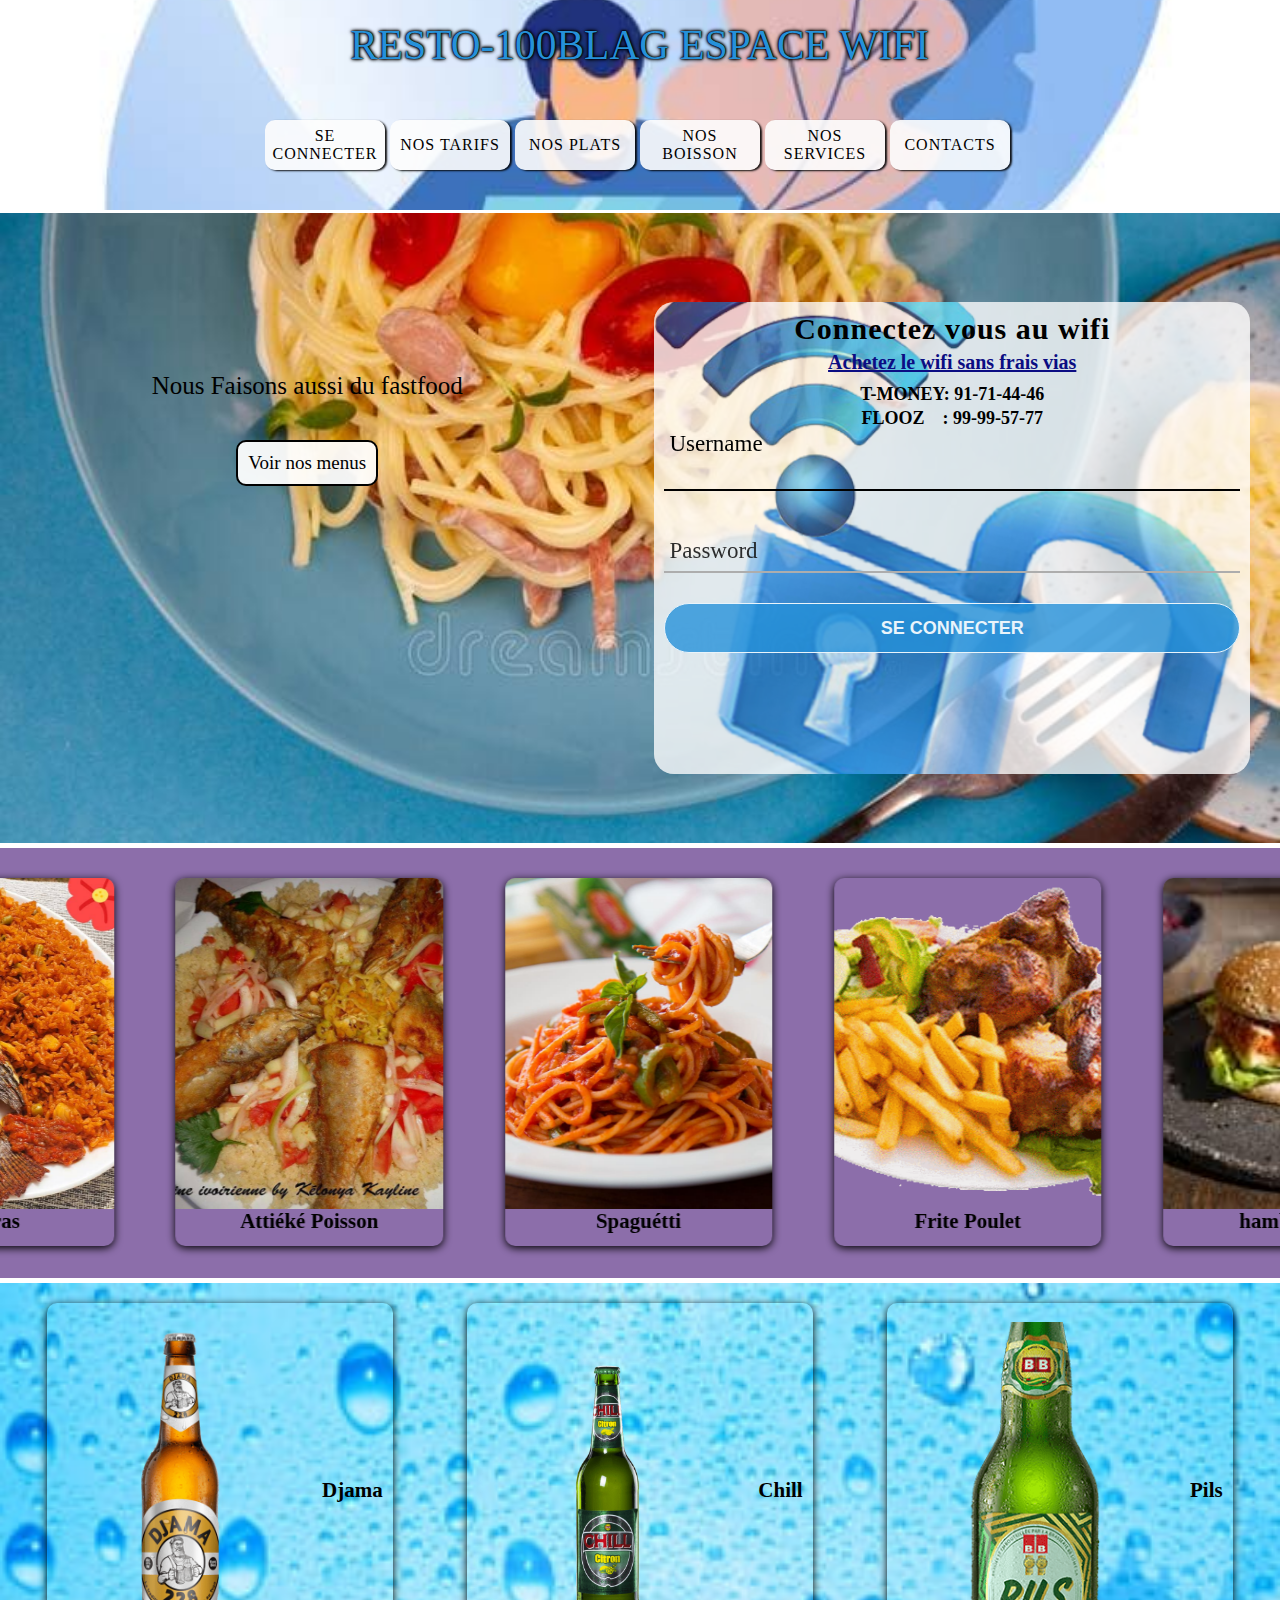
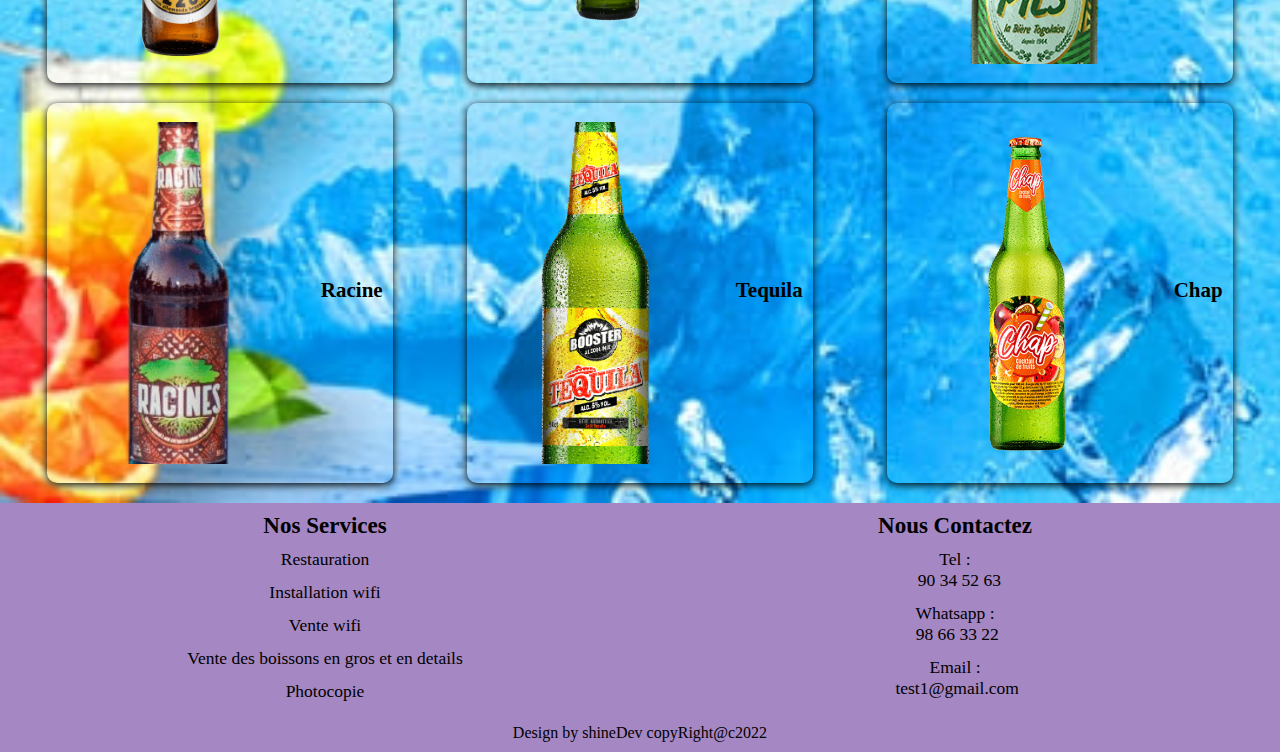
==== dev.html @ b5bc55d2 "premier commite 100blag page de connrction" ====
<!DOCTYPE html>
<html lang="en">
<head>
    <meta charset="UTF-8">
    <meta http-equiv="X-UA-Compatible" content="IE=edge">
    <meta name="viewport" content="width=device-width, initial-scale=1.0">
    <link rel="stylesheet" href="./css/glide.core.min.css">
    <link rel="stylesheet" href="./css/glide.theme.min.css">
    <link rel="stylesheet" href="./css/style.css">
    <title>Document</title>
</head>
<body>
    <div class="grid-container ">
        <header>
            <div class="logo-container">
                <div class="wrapper flex">
                    <h1 class="header-title">RESTO-100BLAG ESPACE WIFI</h1>
                </div>   
            </div>
            <div class="nav-container">
                <div class="wrapper flex sb">
                    <nav class="nav-area fw">
                        <ul class="nav-links">
                            <li class="nav-link"><a href="#barner">SE CONNECTER</a></li>
                            <li class="nav-link tarif"><a href="#">NOS TARIFS</a></li>
                            <li class="nav-link"><a href="#foods">NOS PLATS</a></li>
                            <li class="nav-link"><a href="#drinks">NOS BOISSON</a></li>
                            <li class="nav-link"><a href="#services">NOS SERVICES</a></li>
                            <li class="nav-link"><a href="#services">CONTACTS</a></li>
                        </ul>                     
                    </nav>
                </div>
            </div>
        </header>
        <main>     
            <section id="barner" class="barner-container">             
                <div class="wrapper flex-column">
                    <div class="barner-food flex">
                        <p>Nous Faisons aussi du fastfood  </p>
                        <a href="#foods">Voir nos menus</a>
                    </div>
                    <div class="w-login-container">
                        <div class="form-wrapper">
                            <div class="login-title">
                                <h2>Connectez vous au wifi</h2>
                                <p>Achetez le wifi sans frais vias</p>
                                <p>T-MONEY: 91-71-44-46</p>
                                <p>FLOOZ  &nbsp;&nbsp;&nbsp;: 99-99-57-77</p>
                            </div>
                                <form method="post" action="http://resto-100blag.net/login">
                                <input type="hidden" name="dst" value="http://www.msftconnecttest.com/redirect" />
						        <input type="hidden" name="popup" value="true" />
                                <div class="txt_field">
                                  <input type="text" required autofocus>
                                  <span></span>
                                  <label>Username</label>
                                </div>
                                <div class="txt_field">
                                  <input type="password" required>
                                  <span></span>
                                  <label>Password</label>
                                </div>
                                <input type="submit" value="SE CONNECTER">
                              </form>
                        </div>
                    </div>
                </div>     
             </section>

            <section id="foods" class="foods-container">
                <div class="glide">
                    <div class="wrapper glide__track" data-glide-el="track">
                        <div class="foods glide__slides">
                            <div class="food-wrapper glide__slide">
                                <div class="food">
                                    <div class="food-img">
                                        <img src="./img/spaguetirouge.jpg" alt=""/>
                                    </div>
                                    <div class="food-info">
                                        <h2>Spaguétti</h2>
                                    </div>
                                </div>
                            </div>
                            <div class="food-wrapper">
                                <div class="food">
                                    <div class="food-img">
                                        <img src="./img/fritePoulet.gif" alt=""/>
                                    </div>
                                    <div class="food-info">
                                        <h2>Frite Poulet</h2>
                                    </div>
                                </div>
                            </div>
                            <div class="food-wrapper">
                                <div class="food">
                                    <div class="food-img">
                                        <img src="./img/hamburgurd.jpg" alt=""/>
                                    </div>
                                    <div class="food-info">
                                        <h2>hamburgurd</h2>
                                    </div>
                                </div>
                            </div>
                            <div class="food-wrapper">
                                <div class="food">
                                    <div class="food-img">
                                        <img src="./img/aloco-poisson.jpg" alt=""/>
                                    </div>
                                    <div class="food-info">
                                        <h2>Aloco Poisson</h2>
                                    </div>
                                </div>
                            </div>
                            <div class="food-wrapper">
                                <div class="food">
                                    <div class="food-img">
                                        <img src="./img/riz-gras.jpg" alt=""/>
                                    </div>
                                    <div class="food-info">
                                        <h2>Riz Gras</h2>
                                    </div>
                                </div>
                            </div>
                            <div class="food-wrapper">
                                <div class="food">
                                    <div class="food-img">
                                        <img src="./img/Attiéké-poisson.jpg" alt=""/>
                                    </div>
                                    <div class="food-info">
                                        <h2>Attiéké Poisson</h2>
                                    </div>
                                </div>
                            </div>
                        </div>
                    </div>
                </div>      
            </section>

            <section id="drinks" class="drinks-container">
                <div class="wrapper">
                    <div class="foods">
                        <div class="food-wrapper">
                            <div class="food">
                                <div class="food-img">
                                    <img src="./img/djama 228.png" alt=""/>
                                </div>
                                <div class="food-info">
                                    <h2>Djama</h2>
                                </div>
                            </div>
                        </div>
                        <div class="food-wrapper">
                            <div class="food">
                                <div class="food-img">
                                    <img src="./img/chill.png" alt=""/>
                                </div>
                                <div class="food-info">
                                    <h2>Chill</h2>
                                </div>
                            </div>
                        </div>
                        <div class="food-wrapper">
                            <div class="food">
                                <div class="food-img">
                                    <img src="./img/pils.png" alt=""/>
                                </div>
                                <div class="food-info">
                                    <h2>Pils</h2>
                                </div>
                            </div>
                        </div>
                        <div class="food-wrapper">
                            <div class="food">
                                <div class="food-img">
                                    <img src="./img/racine.png" alt=""/>
                                </div>
                                <div class="food-info">
                                    <h2>Racine</h2>
                                </div>
                            </div>
                        </div>
                        <div class="food-wrapper hidden">
                            <div class="food">
                                <div class="food-img">
                                    <img src="./img/booster_tequila.png" alt=""/>
                                </div>
                                <div class="food-info">
                                    <h2>Tequila</h2>
                                </div>
                            </div>
                        </div>
                        <div class="food-wrapper hidden">
                            <div class="food">
                                <div class="food-img">
                                    <img src="./img//chap2.png" alt=""/>
                                </div>
                                <div class="food-info">
                                    <h2>Chap</h2>
                                </div>
                            </div>
                        </div>
                    </div>
                </div>
            </section>
            <section id="about" class="about-container"></section>
            <section id="contact" class="contacts-container"></section>

            <!-- overlay tarif -->
            <div class="overlay invisible close">
                <div class="tarif-container">
                    <div class="btn-close close">X</div>
                    <h1>Tarifs Wifi</h1>
                    <table>
                        <tr>
                            <td>1 Heure</td>
                            <td>100f</td>
                        </tr>
                        <tr>
                            <td>24 Heures</td>
                            <td>200f</td>
                        </tr>
                        <tr>
                            <td>3 Jours</td>
                            <td>500f</td>
                        </tr>
                        <tr>
                            <td>1 semaine</td>
                            <td>1000f</td>
                        </tr>
                        <tr>
                            <td>2 semaines</td>
                            <td>1500f</td>
                        </tr>
                        <tr>
                            <td>1 mois</td>
                            <td>2500f</td>
                        </tr>
                    </table>
                </div>
            </div>
        </main>
        <footer id="services">
            <div class="wrapper flex sb">
                <div class="services ft-item">
                    <h2>Nos Services</h2>
                    <ul>
                        <li>Restauration</li>
                        <li>Installation wifi</li>
                        <li>Vente wifi</li>
                        <li>Vente des boissons en gros et en details</li>
                        <li>Photocopie</li>
                    </ul>
                </div>
                <div class="contact ft-item">
                    <h2>Nous Contactez</h2>
                    <ul>
                        <li> Tel :<br> &nbsp; 90 34 52 63</li>
                        <li>Whatsapp :<br>  &nbsp;98 66 33 22</li>
                        <li>Email : <br> &nbsp;test1@gmail.com</li>
                    </ul>
    
                </div>
                <div class="copy-right">Design by shineDev copyRight@c2022</div>
            </div> 
        </footer>
    </div>  
    <script src="./js/glide.min (1).js"></script>
    <script src="./js/script.js"></script>
    <script>
           new Glide('.glide',{
                        type: 'carousel',
                        perView: 4,
                        focusAt: 'center',
                        autoplay: 3000,
                        animationDuration: 1500,
                        animationTimingFunc: 'ease-in',
                        gap: 30,
                        breakpoints:{
                            950:{
                                perView:2
                            },
                            490:{
                                perView:1
                            }
                        }
                    }).mount()
    </script>
</body>
</html>
---- css/style.css ----
*{margin: 0; padding: 0; box-sizing: border-box;}html{font-size: 62.5%;}body{font-size: 1.8rem; /* line-height: 1; */}ul{list-style: none;}a{text-decoration: none; color: black;}img{width: 100%; height: 100%; object-fit: cover;}/* .grid-container{display: grid; grid-template-columns: 1fr; grid-template-rows: 18rem 1fr 5rem; grid-template-areas: 'header' 'main' 'footer'; height: 100%;}*/.wrapper{width: 100%; max-width: 134rem; margin: 0 auto; padding: 10px; height: 100%;}.flex{display: flex; justify-content: center; align-items: center;}.sb{justify-content: space-between; align-items: center;}.flex-column{display: flex; flex-direction: column;}.fw{width: 100%;}/* HEADER */header{background: url('../img/nn.jpg') no-repeat center; background-size: cover; margin-bottom: 0.3rem;}.logo-container{height: 10rem;}.header-title{font-weight: 400; text-align: center; font-family: 'Graffiti'; color: rgb(38, 145, 217); text-shadow: 0rem 0rem 0.1rem rgb(0, 0, 0), 0rem 0rem 0.2rem rgb(0, 0, 0), 0rem 0rem 0.3rem rgb(0, 0, 0), 0rem 0rem 0.4rem rgb(0, 0, 0); transform: scale(1.15); margin-bottom: 1rem;}.nav-container{height: 11rem;}.nav-links{display: flex; justify-content: center; flex-wrap: wrap; margin-bottom: 1rem;}.nav-link{width: 12rem; background-color: rgba(253, 253, 253, 0.897); height: 5rem; margin-bottom: 1rem; display: flex; justify-content: center; align-items: center; border-radius: 1rem; box-shadow: 0.2rem 0.1rem 0.2rem rgba(0, 0, 0, 0.911); margin-right: 0.5rem; padding: 1rem;}.nav-link a{text-align: center; display: block; border-radius: 1rem; font-size: 1.6rem; letter-spacing: 0.1rem; font-family: cursive; cursor: pointer; color: rgb(0, 0, 0);}.nav-link:hover{transform: scale(1.05); background-color: rgba(38, 145, 217, 0.808);}.nav-link:hover a{color: white;}.active, .nav-link.active{background-color: rgba(38, 145, 217, 0.911); color: white;}.active a{color: white;}/* main */.barner-container{background: url('../img/res4.jpg') no-repeat; height: 80vh; background-size: cover; text-align: center; padding-top: 2rem;}.barner-food{order: 1; height: 23%; flex-direction: column; font-size: 2.5rem; color: black; font-family: cursive; text-align: center;}.barner-food a{display: block; padding: 1rem; background-color: #ffffffee; border-radius: 1rem; border: 0.2rem solid rgb(0, 0, 0); margin: 1.5rem 0; color: rgb(0, 0, 0); font-size: 1.9rem;}.w-login-container{position: relative; order: 0; height: 70%; border-radius: 1rem; background-color: rgba(255, 255, 255, 0.267); padding: 1rem;}.w-login-container::before{content: ""; position: absolute; top: 0; bottom: 0; left: 0; right: 0; background: url(../img/wifi\ lok.png) no-repeat center; background-size: cover; opacity: 0.7; border-radius: 1rem;}.form-wrapper{right: 0; top: 0rem; position: relative; height: 100%; text-align: center; width: 100%;}.w-login-container h2{font-family: cursive; text-align: center; color: rgb(0, 0, 0); margin-bottom: 0.5rem; font-size: 3rem; letter-spacing: 0.1rem;}.w-login-container h2 +p{color: rgb(11, 13, 131); text-decoration: underline; margin-bottom: 1rem; margin-top: 0; font-size: 2rem;}.w-login-container p{margin-top: 0.3rem; font-weight: bold; font-family: cursive;}.login-title{/* height: 25%; */ margin-top: 3rem 0;}/* main ---- connection form */form{display: flex; flex-direction: column; justify-content: space-evenly; /* height: 75%; */ margin-top: 0rem; position: relative;}form .txt_field{position: relative; border-bottom: 0.2rem solid #adadad; margin: 2rem 0;}.txt_field input{width: 100%; padding: 0 2rem; height: 40px; font-size: 2.4rem; border: none; background: none; outline: none; color: rgb(14, 14, 14); letter-spacing: 0.2rem; font-weight: 700;}.txt_field label{position: absolute; font-family: cursive; top: 50%; left: 0.5rem; color: #0f0f0fde; transform: translateY(-50%); font-size: 2.3rem; pointer-events: none; transition: .5s;}.txt_field span::before{content: ''; position: absolute; top: 4rem; left: 0; width: 0%; height: 0.2rem; background: #000000; transition: .5s;}.txt_field input:focus ~ label, .txt_field input:valid ~ label{top: -0.5rem; color: black;}.txt_field input:focus ~ span::before, .txt_field input:valid ~ span::before{width: 100%;}input[type="submit"]{width: 100%; height: 5rem; border: 1px solid; background: #2691d9cc; border-radius: 2.5rem; font-size: 1.8rem; color: #e9f4fb; font-weight: 700; cursor: pointer; outline: none; margin: 1rem 0;}input[type="submit"]:hover{/* border-color: #2691d9; */ transform: scale(0.99); transition: .5s; background-color: rgba(255, 255, 255, 0.747); color: #2691d9bb;}/* SECTION FOODS */ .foods-container{background-color: rgba(128, 128, 128, 0.479); margin: 0.5rem 0; height: 43rem; overflow: hidden;}#foods .wrapper{padding-left: 0.3rem; background-color: rgba(102, 51, 153, 0.589);}.foods{display: flex; width: 600%; justify-content: space-between; font-family: cursive; text-align: center;}.food-wrapper{width: 5rem; height: 50rem; padding: 2rem 3rem 2rem 0rem; text-align: center;}.food{height: 80%; box-shadow: 0 0.2rem 0.8rem black; border-radius: 1rem; margin: 0 auto;}.food-img, .food-img{border-radius: 1rem 1rem 0 0; width: 100%; height: 90%;}.food-img img{border-radius: 1rem 1rem 0 0; width: 100%; min-height: 13.7rem; /* height: 100%; */ object-fit: cover;}/* .food-img{margin-bottom: 0.5rem;}*/ .food-info{padding: 0 1rem; text-align: center;}.food h2{font-size: 2.1rem; margin-bottom: 0.5rem;}#drinks{background: url(../img//preview.jpg) no-repeat center center; background-size: cover; width: 100%;}#drinks .foods{flex-wrap: wrap; width: 100%; justify-content: space-around; align-items: center;}#drinks .foods .food-wrapper{width: 50%; height: 30rem; animation: none; padding: 1rem;}#drinks .food{display: flex; align-items: center; height: 100%;}#drinks .food-img{flex: 1;}footer{background-color: rgba(102, 51, 153, 0.589); font-family: cursive;}footer h2{font-size: 2.3rem; margin-bottom: 1rem;}footer .sb{flex-wrap: wrap; align-items: flex-start;}.ft-item{width: 50%; margin-bottom: 1rem; font-size: 1.75rem; text-align: center;}.ft-item ul li{margin-bottom: 1.2rem;}.copy-right{width: 100%; text-align: center; font-size: 1.6rem;}/* tarif overlay */.tarif-container{position: relative; background-color: rgba(255, 255, 255, 0.767); height: 520px; width: 70%; border-radius: 2rem; padding: 2rem;}.btn-close{position: absolute; top: 0.5rem; right: 0.5rem; background-color: rgba(66, 63, 63, 0.493); width: 4rem; height: 4rem; border-radius: 50%; text-align: center; line-height: 4rem; font-family: cursive; cursor: pointer;}.tarif-container h1{text-align: center; margin-bottom: 2rem;}table{width: 100%; border-collapse: collapse;}td, tr{border: 0.1rem solid black; border-collapse: collapse; padding: 1rem; font-size: 2.5rem; font-family: cursive;}tr td:nth-child(2){text-align: center;}tr:nth-child(2n){background-color: rgba(94, 94, 94, 0.116);}.invisible{visibility: hidden;}.overlay{position: absolute; height: 100%; width: 100%; left: 0; top: 0; background-color: rgba(43, 41, 41, 0.664); display: flex; justify-content: center; align-items: center; /* opacity: 0; */}.tarif{font-family: cursive; font-size: 2rem; text-align: center; position: relative; /* animation-timing-function: ea; */}.hidden{display: none;}@keyframes fadeout{0%{opacity: 0;}30%{opacity: 0.3;}60%{opacity: 0.6;}90%{opacity: 0.9;}100%{opacity: 1;}}@keyframes fadein{0%{opacity: 1;}30%{opacity: 0.9;}60%{opacity: 0.6;}90%{opacity: 0.3;}100%{opacity: 0;}}@media screen and (min-width: 880px){.barner-container{height: 70vh;}.barner-container .wrapper{flex-direction: row; align-items: center; justify-content: center;}.w-login-container{order: 1; width: 50%; margin: 0 2rem 0 5rem; border-radius: 2rem; height: 80%;}.w-login-container::before{border-radius: 2rem;}.barner-food{align-self: flex-start; margin-top: 10%; width: 50%;}.barner-food a{margin-top: 4rem;}#drinks .foods .food-wrapper{width: 29%; height: 40rem;}footer .ft-item{text-align: center;}.hidden{display: block;}}
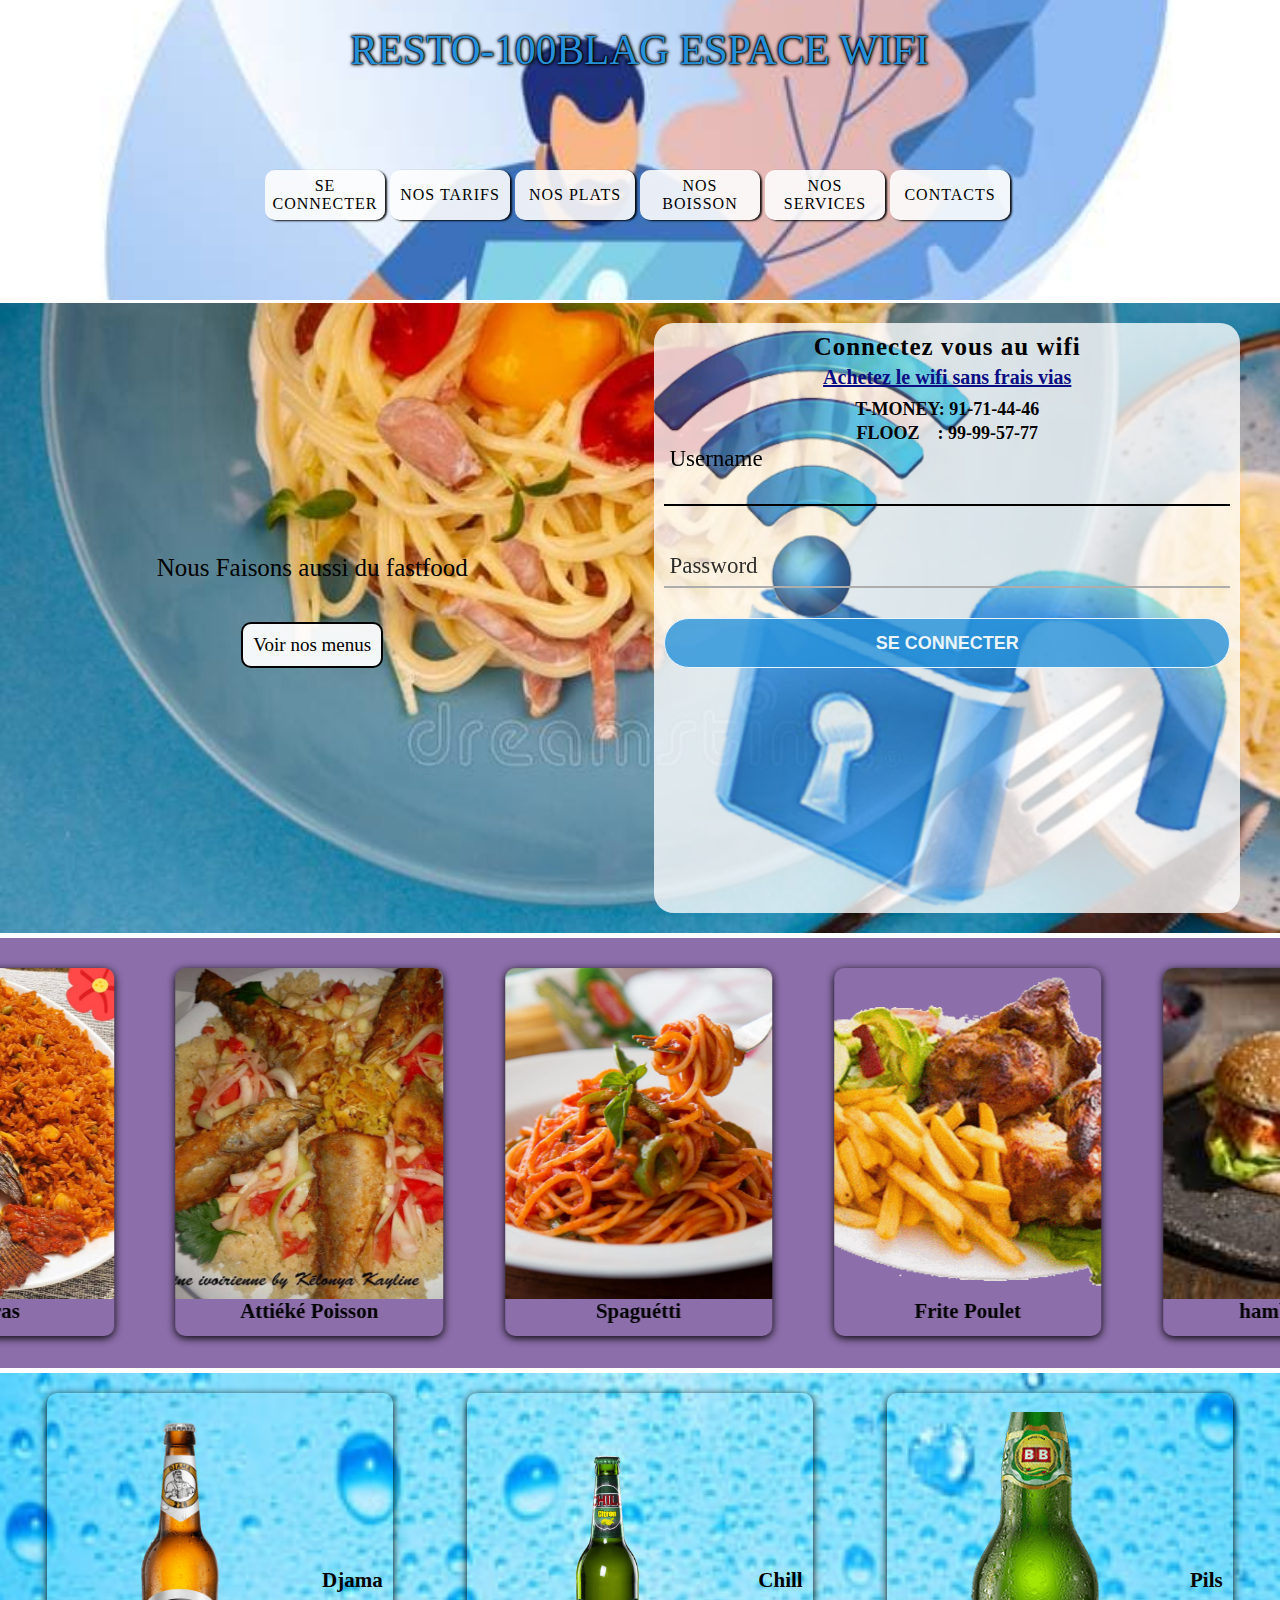
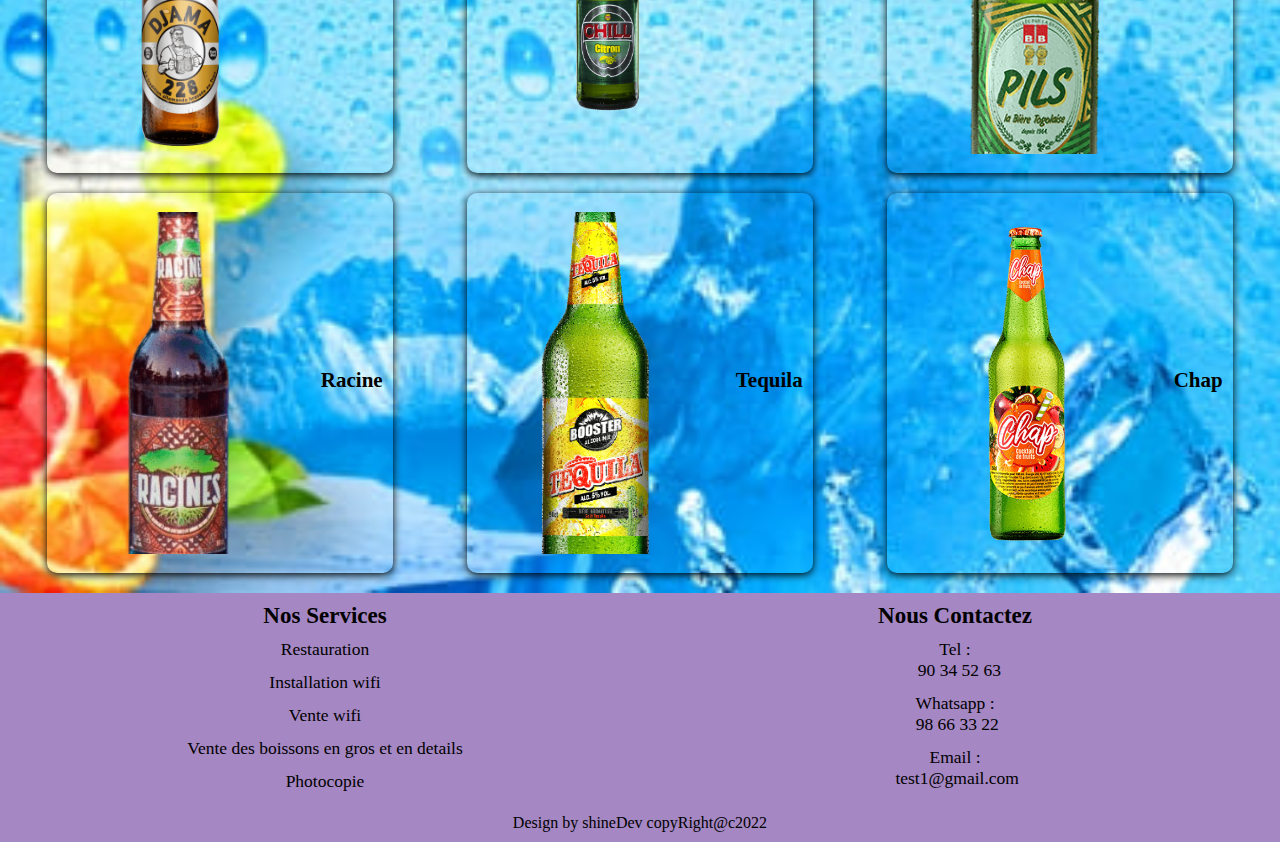
==== commit 2f111251: "correction du style" ====
--- a/dev.html
+++ b/dev.html
@@ -6,7 +6,7 @@
     <meta name="viewport" content="width=device-width, initial-scale=1.0">
     <link rel="stylesheet" href="./css/glide.core.min.css">
     <link rel="stylesheet" href="./css/glide.theme.min.css">
-    <link rel="stylesheet" href="./css/style.css">
+    <link rel="stylesheet" href="./css/styledev.css">
     <title>Document</title>
 </head>
 <body>
--- a/css/styledev.css
+++ b/css/styledev.css
@@ -0,0 +1,611 @@
+*{
+    margin: 0;
+    padding: 0;
+    box-sizing: border-box;
+}
+
+html{
+    font-size: 62.5%;
+}
+
+body{
+    font-size: 1.8rem;
+    /* line-height: 1; */
+}
+
+ul{
+    list-style: none;
+}
+
+a{
+    text-decoration: none;
+    color: black;
+}
+
+img{
+  width: 100%;
+  height: 100%;
+  object-fit: cover;
+}
+
+
+.wrapper{
+    width: 100%;
+    max-width: 134rem;
+    margin: 0 auto;
+    padding: 10px;
+    height: 100%;
+    overflow: hidden;
+}
+
+.flex{
+    display: flex;
+    justify-content: center;
+    align-items: center;
+}
+
+.sb{
+    justify-content: space-between;
+    align-items: center;
+}
+
+.flex-column{
+    display: flex;
+    flex-direction: column;
+}
+
+.fw{
+    width: 100%;
+}
+
+
+/* HEADER */
+
+header{
+    background: url('../img/nn.jpg') no-repeat center;
+    background-size: cover;
+    margin-bottom: 0.3rem;
+    height: 30rem;
+}
+
+.logo-container{
+    height: 10rem;
+    margin-bottom: 5rem;
+}
+.header-title{
+    font-weight: 400;
+    text-align: center;
+    font-family: 'Graffiti';
+    color: rgb(38, 145, 217);
+    text-shadow: 0rem 0rem 0.1rem rgb(0, 0, 0), 0rem 0rem 0.2rem rgb(0, 0, 0), 0rem 0rem 0.3rem rgb(0, 0, 0),
+    0rem 0rem 0.4rem rgb(0, 0, 0);
+    transform: scale(1.15);
+}
+
+.nav-container{
+    height: 11rem;
+}
+
+.nav-container .wrapper{
+    overflow: visible;
+}
+
+.nav-links{
+    display: flex;
+    justify-content: center;
+    flex-wrap: wrap;
+    margin-bottom: 1rem;
+}
+
+.nav-link{
+    width: 12rem;
+    background-color: rgba(253, 253, 253, 0.897);
+    height: 5rem;
+    margin-bottom: 1rem;
+    display: flex;
+    justify-content: center;
+    align-items: center;
+    border-radius: 1rem;
+    box-shadow: 0.2rem 0.1rem 0.2rem rgba(0, 0, 0, 0.911);
+    margin-right: 0.5rem;
+    padding: 1rem;
+}
+
+.nav-link a{
+    text-align: center;
+    display: block;
+    border-radius: 1rem;
+    font-size: 1.6rem;
+    letter-spacing: 0.1rem;
+    font-family: cursive;
+    cursor: pointer;
+    color: rgb(0, 0, 0);
+}
+
+.nav-link:hover{
+    transform: scale(1.05);
+    background-color: rgba(38, 145, 217, 0.808);
+}
+
+.nav-link:hover a{
+    color: white;
+}
+
+
+.active, .nav-link.active{
+    background-color: rgba(38, 145, 217, 0.911);
+    color: white;
+}
+
+.active a{
+    color: white;
+}
+
+/* main */
+
+.barner-container{
+    background: url('../img/res4.jpg') no-repeat;
+    height: 60rem;
+    background-size: cover;
+    text-align: center;
+    padding-top: 2rem;
+    overflow: hidden;
+    padding: 1rem;
+}
+
+.barner-food{
+    order: 1;
+    height: 100%;
+    flex-direction: column;
+    font-size: 2.5rem;
+    color: black;
+    font-family: cursive;
+    text-align: center;
+}
+
+.barner-food a{
+    display: block;
+    padding: 1rem;
+    background-color: #ffffffee;
+    border-radius: 1rem;
+    border: 0.2rem solid rgb(0, 0, 0);
+    margin: 1.5rem 0;
+    color: rgb(0, 0, 0);
+    font-size: 1.9rem;
+    
+}
+
+.w-login-container{
+    position: relative;
+    order: 0;
+    height: 100%;
+    border-radius: 1rem;
+    background-color: rgba(255, 255, 255, 0.267);
+    padding: 1rem;
+}
+
+.w-login-container::before{
+    content: "";
+    position: absolute;
+    top: 0;
+    bottom: 0;
+    left: 0;
+    right: 0;
+    height: 100%;
+    background: url(../img/wifi\ lok.png) no-repeat center;
+    background-size: cover;
+    opacity: 0.7;
+    border-radius: 1rem;
+}
+
+
+
+.form-wrapper{
+    right: 0;
+    top: 0rem;
+    position: relative;
+    height: 100%;
+    text-align: center;
+    width: 100%;
+}
+
+.w-login-container h2{
+    font-family: cursive;
+    text-align: center;
+    color: rgb(0, 0, 0);
+    margin-bottom: 0.5rem;
+    font-size: 2.5rem;
+    letter-spacing: 0.1rem;
+}
+
+.w-login-container h2 +p{
+    color: rgb(11, 13, 131);
+    text-decoration: underline;
+    margin-bottom: 1rem;
+    margin-top: 0;
+    font-size: 2rem;
+}
+
+.w-login-container p{
+    margin-top: 0.3rem;
+    font-weight: bold;
+    font-family: cursive;
+}
+
+.login-title{
+    /* height: 25%; */
+    margin-top: 3rem 0;
+}
+/* main ---- connection form */
+form{
+    display: flex;
+    flex-direction: column;
+    justify-content: space-evenly;
+    /* height: 75%; */
+    margin-top: 0rem;
+    position: relative;
+}
+
+form .txt_field{
+    position: relative;
+    border-bottom: 0.2rem solid #adadad;
+    margin: 2rem 0;
+  }
+  .txt_field input{
+    width: 100%;
+    padding: 0 2rem;
+    height: 40px;
+    font-size: 2.4rem;
+    border: none;
+    background: none;
+    outline: none;
+    color: rgb(14, 14, 14);
+    letter-spacing: 0.2rem;
+    font-weight: 700;
+  }
+  .txt_field label{
+    position: absolute;
+    font-family: cursive;
+    top: 50%;
+    left: 0.5rem;
+    color: #0f0f0fde;
+    transform: translateY(-50%);
+    font-size: 2.3rem;
+    pointer-events: none;
+    transition: .5s;
+  }
+  .txt_field span::before{
+    content: '';
+    position: absolute;
+    top: 4rem;
+    left: 0;
+    width: 0%;
+    height: 0.2rem;
+    background: #000000;
+    transition: .5s;
+  }
+  .txt_field input:focus ~ label,
+  .txt_field input:valid ~ label{
+    top: -0.5rem;
+    color: black;
+  }
+  .txt_field input:focus ~ span::before,
+  .txt_field input:valid ~ span::before{
+    width: 100%;
+  }
+  
+  input[type="submit"]{
+    width: 100%;
+    height: 5rem;
+    border: 1px solid;
+    background: #2691d9cc;
+    border-radius: 2.5rem;
+    font-size: 1.8rem;
+    color: #e9f4fb;
+    font-weight: 700;
+    cursor: pointer;
+    outline: none;
+    margin: 1rem 0;
+  }
+  input[type="submit"]:hover{
+    /* border-color: #2691d9; */
+    transform: scale(0.99);
+    transition: .5s;
+    background-color: rgba(255, 255, 255, 0.747);
+    color: #2691d9bb;
+  }
+
+  /* SECTION FOODS */
+
+  .foods-container{
+    background-color: rgba(128, 128, 128, 0.479);
+    margin: 0.5rem 0;
+    height: 43rem;
+    overflow: hidden;
+  }
+
+  #foods .wrapper{
+      padding-left: 0.3rem;
+      background-color: rgba(102, 51, 153, 0.589);
+  }
+
+
+
+  .foods{
+      display: flex;
+      width: 600%;
+      justify-content: space-between;
+      font-family: cursive;
+      text-align: center;
+      
+  }
+
+
+
+.food-wrapper{
+    width: 5rem;
+    height: 50rem;
+    padding: 2rem 3rem 2rem 0rem;
+    text-align: center;
+}
+.food{
+      height: 80%;
+      box-shadow: 0 0.2rem 0.8rem black;
+      border-radius: 1rem;
+      margin: 0 auto;
+  }
+
+  .food-img, .food-img{
+    border-radius: 1rem 1rem 0 0;
+    width: 100%;
+    height: 90%;
+  }
+
+  .food-img img{
+      border-radius: 1rem 1rem 0 0;
+      width: 100%;
+      min-height: 13.7rem;
+      /* height: 100%; */
+      object-fit: cover;
+  }
+
+  /* .food-img{
+      margin-bottom: 0.5rem;
+  } */
+
+  .food-info{
+      padding: 0 1rem;
+      text-align: center;
+  }
+
+  .food h2{
+      font-size: 2.1rem;
+      margin-bottom: 0.5rem;
+  }
+
+  #drinks {
+      background: url(../img//preview.jpg) no-repeat center center;
+      background-size: cover;
+      width: 100%;
+  }
+
+  #drinks .foods{
+      flex-wrap: wrap;
+      width: 100%;
+      justify-content: space-around;
+      align-items: center;
+  }
+
+  #drinks .foods .food-wrapper{
+    width: 50%;
+    height: 30rem;
+    animation: none;
+    padding: 1rem;
+  }
+
+  #drinks .food{
+      display: flex;
+      align-items: center;
+      height: 100%;
+  }
+
+ #drinks  .food-img{
+    flex: 1;
+}
+
+
+
+
+footer{
+    background-color: rgba(102, 51, 153, 0.589);
+    font-family: cursive;
+}
+
+footer h2{
+    font-size: 2.3rem;
+    margin-bottom: 1rem;
+}
+
+footer .sb{
+    flex-wrap: wrap;
+    align-items: flex-start;
+}
+
+.ft-item{
+    width: 50%;
+    margin-bottom: 1rem;
+    font-size: 1.75rem;
+    text-align: center;
+}
+
+.ft-item ul li{
+    margin-bottom: 1.2rem;
+}
+
+.copy-right{
+    width: 100%;
+    text-align: center;
+    font-size: 1.6rem;
+    
+}
+
+/* tarif overlay */
+
+.tarif-container{
+    position: relative;
+    background-color: rgba(255, 255, 255, 0.767);
+    height: 520px;
+    width: 70%;
+    border-radius: 2rem;
+    padding: 2rem;   
+}
+
+.btn-close{
+    position: absolute;
+    top: 0.5rem;
+    right: 0.5rem;
+    background-color: rgba(66, 63, 63, 0.493);
+    width: 4rem;
+    height: 4rem;
+    border-radius: 50%;
+    text-align: center;
+    line-height: 4rem;
+    font-family: cursive;
+    cursor: pointer;
+}
+
+.tarif-container h1{
+    text-align: center;
+    margin-bottom: 2rem;
+}
+
+table{
+    width: 100%;
+    border-collapse: collapse;
+}
+td, tr{
+    border: 0.1rem solid black;
+    border-collapse: collapse;
+    padding:  1rem;
+    font-size: 2.5rem;
+    font-family: cursive;
+}
+
+tr td:nth-child(2){
+    text-align: center;
+}
+
+tr:nth-child(2n){
+    background-color: rgba(94, 94, 94, 0.116);
+}
+.invisible{
+    visibility: hidden;
+}
+
+.overlay{
+    position: absolute;
+    height: 100%;
+    width: 100%;
+    left: 0;
+    top: 0;
+    background-color: rgba(43, 41, 41, 0.664);
+    display: flex;
+    justify-content: center;
+    align-items: center;
+    /* opacity: 0; */
+}
+
+.tarif{
+    font-family: cursive;
+    font-size: 2rem;
+    text-align: center; 
+    position: relative;
+    /* animation-timing-function: ea; */
+}
+
+.hidden{
+    display: none;
+}
+
+
+@keyframes fadeout {
+    0%{
+        opacity: 0;
+    }
+    30%{
+        opacity: 0.3;
+    }
+    60%{
+        opacity: 0.6;
+    }
+    90%{
+        opacity: 0.9;
+    }
+    100%{
+        opacity: 1;
+    }
+}
+
+@keyframes fadein {
+    0%{
+        opacity: 1;
+    }
+    30%{
+        opacity: 0.9;
+    }
+    60%{
+        opacity: 0.6;
+    }
+    90%{
+        opacity: 0.3;
+    }
+    100%{
+        opacity: 0;
+    }
+}
+
+@media screen and (min-width: 880px){
+    .barner-container{
+        height: 70vh;
+    }
+    .barner-container .wrapper{
+        flex-direction: row;
+        align-items: center;
+        justify-content: center;
+    }
+    .w-login-container{
+        order: 1;
+        width: 50%;
+        margin: 0 2rem 0 5rem;
+        border-radius: 2rem;
+        
+    }
+    .w-login-container::before{
+        border-radius: 2rem;
+    }
+
+    .barner-food{
+        align-self: flex-start;
+        width: 50%;
+    }
+
+    .barner-food a{
+        margin-top: 4rem;
+    }
+
+    #drinks .foods .food-wrapper{
+        width: 29%;
+        height: 40rem;
+      }
+
+    
+    footer .ft-item{
+        text-align: center;
+    }
+
+
+
+    .hidden{
+        display: block;
+    }
+}